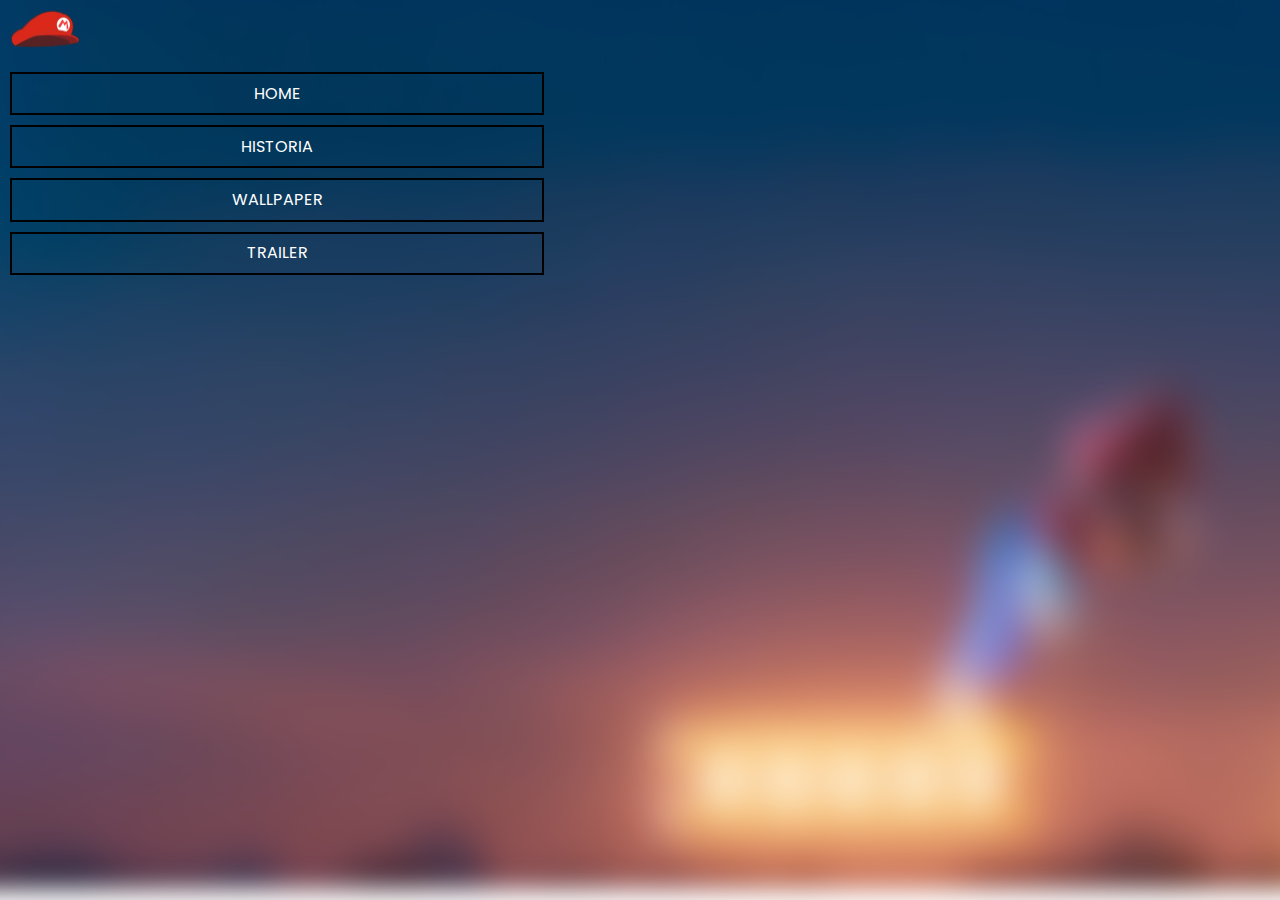
==== index.html @ 1cc5d531 "ultimas" ====
<!DOCTYPE html>
<html lang="pt-br">

<head>
    <meta charset="UTF-8">
    <meta name="viewport" content="width=device-width, initial-scale=1.0">
    <title>Mario </title>
    <link rel="stylesheet" href="estilo.css">
</head>

<body>
    <main class="conteudo">

        <img src="imagens/image 1.png" alt="fundo" class="fundo">

        <header class="cabecalho">

            <nav>
                <img src="imagens/logo-cap 1.png" alt="chapeu" class="chapeu">
                <a href="HOME" class="inf-cabe">HOME</a>
                <a href="HISTORIA" class="inf-cabe">HISTORIA</a>
                <a href="WALLPAPER" class="inf-cabe">WALLPAPER</a>
                <a href="TRAILER" class="inf-cabe">TRAILER</a>
            </nav>


        </header>
        









    </main>
</body>

</html>
---- estilo.css ----
@import url('https://fonts.googleapis.com/css2?family=Nunito:ital,wght@0,200..1000;1,200..1000&family=Poppins:ital,wght@0,100;0,200;0,300;0,400;0,500;0,600;0,700;0,800;0,900;1,100;1,200;1,300;1,400;1,500;1,600;1,700;1,800;1,900&display=swap');
html, body, div, span, applet, object, iframe,
h1, h2, h3, h4, h5, h6, p, blockquote, pre,
a, abbr, acronym, address, big, cite, code,
del, dfn, em, img, ins, kbd, q, s, samp,
small, strike, strong, sub, sup, tt, var,
b, u, i, center,
dl, dt, dd, ol, ul, li,
fieldset, form, label, legend,
table, caption, tbody, tfoot, thead, tr, th, td,
article, aside, canvas, details, embed, 
figure, figcaption, footer, header, hgroup, 
menu, nav, output, ruby, section, summary,
time, mark, audio, video {
	margin: 0;
	padding: 0;
	border: 0;
	font-size: 100%;
	font: inherit;
	vertical-align: baseline;
}
/* HTML5 display-role reset for older browsers */
article, aside, details, figcaption, figure, 
footer, header, hgroup, menu, nav, section {
	display: block;
}
body {
	line-height: 1;
}
ol, ul {
	list-style: none;
}
blockquote, q {
	quotes: none;
}
blockquote:before, blockquote:after,
q:before, q:after {
	content: '';
	content: none;
}
table {
	border-collapse: collapse;
	border-spacing: 0;
}

.fundo{
position: absolute;
width: 1920px;
height: 1080px;
left: -288px;
top: -191px;
background: url(image.png);
filter: blur(12.7px);
z-index: -1;
}
.cabecalho{
    background-color: transparent;
  }
  
.inf-cabe{
    margin: 10px;
    text-decoration: none;
    width: 530px;
    height: 39.15px;
   border: 2px solid black;
    
    color: white;
    font-family: "Poppins";
    display: flex;
    align-items: center;
    justify-content: center;
  }
.chapeu{
    margin: 10px;
    width: 70px;
    height: 39.15px;
    
    

}
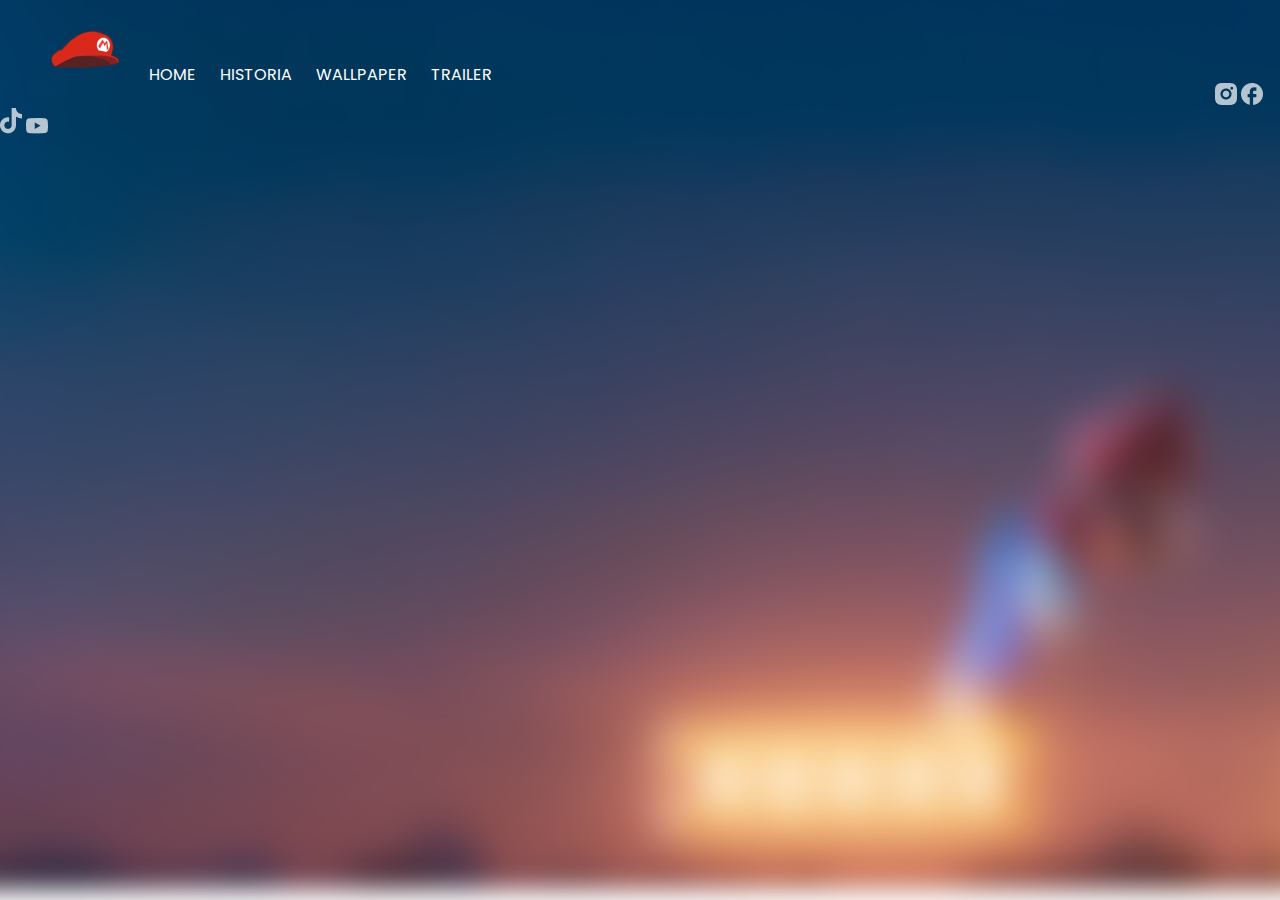
==== commit 9a7f8bac: "icones  das redes sociais" ====
--- a/index.html
+++ b/index.html
@@ -23,6 +23,12 @@
                 <a href="TRAILER" class="inf-cabe">TRAILER</a>
             </nav>
 
+            <nav >
+                <img src="imagens/instagram.png" alt="instagram-icone" class="instagram">
+                <img src="imagens/face.png" alt="facebook-icone" class="redes-sociais">
+                <img src="imagens/tiktok.png" alt="tiktok-icone" class="redes-sociais">
+                <img src="imagens/youtube.png" alt="youtube-icone" class="redes-sociais">
+            </nav>
 
         </header>
         
--- a/estilo.css
+++ b/estilo.css
@@ -61,20 +61,21 @@
     margin: 10px;
     text-decoration: none;
     width: 530px;
-    height: 39.15px;
-   border: 2px solid black;
-    
     color: white;
     font-family: "Poppins";
-    display: flex;
-    align-items: center;
-    justify-content: center;
   }
 .chapeu{
     margin: 10px;
     width: 70px;
-    height: 39.15px;
-    
-    
+    margin-right: 15px;
+    margin-left: 50px;
+    margin-top: 30px;
+
+}
+.instagram{
+  z-index: 1;
+  margin-left: 1215px;
+  margin-top: -40px;
+  
 
 }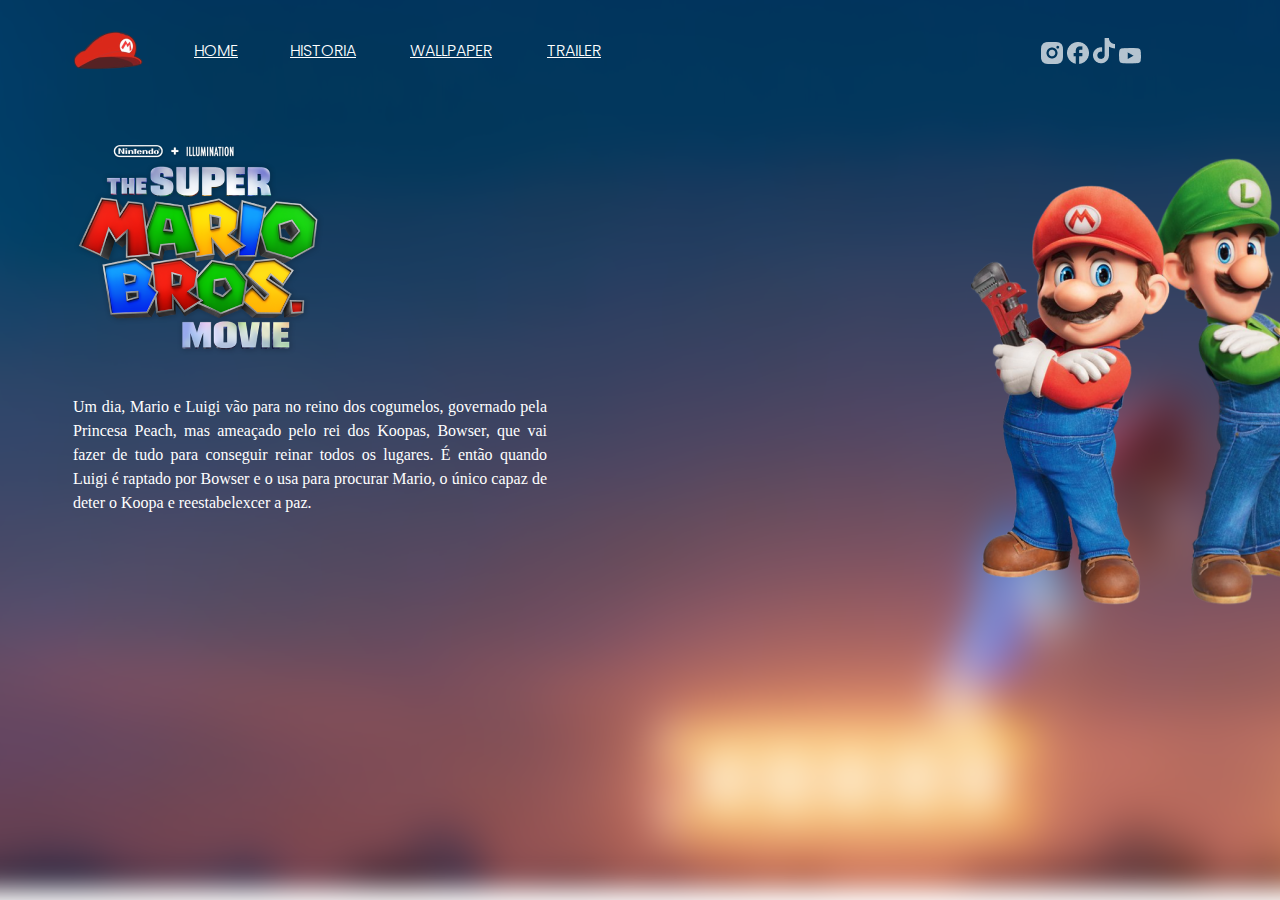
==== commit 6fed892f: "cabeçalho,icones,fotos e resumo" ====
--- a/index.html
+++ b/index.html
@@ -13,17 +13,17 @@
 
         <img src="imagens/image 1.png" alt="fundo" class="fundo">
 
-        <header class="cabecalho">
+        <header>
 
-            <nav>
-                <img src="imagens/logo-cap 1.png" alt="chapeu" class="chapeu">
-                <a href="HOME" class="inf-cabe">HOME</a>
-                <a href="HISTORIA" class="inf-cabe">HISTORIA</a>
-                <a href="WALLPAPER" class="inf-cabe">WALLPAPER</a>
-                <a href="TRAILER" class="inf-cabe">TRAILER</a>
+            <img src="imagens/logo-cap 1.png" alt="chapeu" class="chapeu">
+            <nav >
+                <a href="HOME" class="home">HOME</a>
+                <a href="HISTORIA" class="historia">HISTORIA</a>
+                <a href="WALLPAPER" class="wallpaper">WALLPAPER</a>
+                <a href="TRAILER" class="trailer">TRAILER</a>
             </nav>
 
-            <nav >
+            <nav class="icones">
                 <img src="imagens/instagram.png" alt="instagram-icone" class="instagram">
                 <img src="imagens/face.png" alt="facebook-icone" class="redes-sociais">
                 <img src="imagens/tiktok.png" alt="tiktok-icone" class="redes-sociais">
@@ -31,7 +31,22 @@
             </nav>
 
         </header>
-        
+
+        <div>
+            <div class="esquerda">
+                <img src="imagens/mario-and-luigi 1.png">
+            </div>
+
+            <div>
+                <img src="imagens/logo-movie 1.png" class="logo-filme">
+                <p class="resumo-filme ">Um dia, Mario e Luigi vão para no reino dos cogumelos, governado pela Princesa Peach, mas ameaçado pelo rei dos Koopas, Bowser, que vai fazer de tudo para conseguir reinar todos os lugares. É então quando Luigi é raptado por Bowser e o usa para procurar Mario, o único capaz de deter o Koopa e reestabelexcer a paz.</p>
+                <div class="botoes">
+                    
+
+                </div>
+            </div>
+        </div>
+
 
 
 
--- a/estilo.css
+++ b/estilo.css
@@ -53,29 +53,115 @@
 filter: blur(12.7px);
 z-index: -1;
 }
-.cabecalho{
-    background-color: transparent;
-  }
   
-.inf-cabe{
-    margin: 10px;
-    text-decoration: none;
-    width: 530px;
-    color: white;
-    font-family: "Poppins";
-  }
 .chapeu{
-    margin: 10px;
-    width: 70px;
-    margin-right: 15px;
-    margin-left: 50px;
-    margin-top: 30px;
+  width: 70px;
+  margin-left: 73px;
+  margin-top: 31px;
+}
 
+.home{
+  color: white;
+  position: absolute;
+  width: 45px;
+  height: 24px;
+  left: 194px;
+  top: 39px;
+  font-family: 'Poppins';
+  font-style: normal;
+  font-weight: 300;
+  font-size: 16px;
+  line-height: 150%;
+  display: flex;
+  align-items: center;
 }
-.instagram{
-  z-index: 1;
-  margin-left: 1215px;
-  margin-top: -40px;
+.historia{
+position: absolute;
+width: 69px;
+height: 24px;
+left: 290px;
+top: 39px;
+font-family: 'Poppins';
+font-style: normal;
+font-weight: 300;
+font-size: 16px;
+line-height: 150%;
+display: flex;
+align-items: center;
+color: white;
+}
+.wallpaper{
+position: absolute;
+width: 86px;
+height: 24px;
+left: 410px;
+top: 39px;
+font-family: 'Poppins';
+font-style: normal;
+font-weight: 300;
+font-size: 16px;
+line-height: 150%;
+display: flex;
+align-items: center;
+color: white;
+}
+.trailer{
+position: absolute;
+width: 56px;
+height: 24px;
+left: 547px;
+top: 39px;
+font-family: 'Poppins';
+font-style: normal;
+font-weight: 300;
+font-size: 16px;
+line-height: 150%;
+display: flex;
+align-items: center;
+color: white;
+}
+.icones{
+position: absolute;
+width: 136px;
+height: 25.26px;
+right: 87px;
+top: 38px;
+margin-left: 16px;
+margin-right: 16px;
+}
+.esquerda{
+position: absolute;
+width: 382px;
+height: 456px;
+left: 971px;
+top: 155px;
+background: url(mario-and-luigi.png);
+}
+.logo-filme{
+position: absolute;
+width: 250px;
+height: 211.54px;
+left: 74px;
+top: 144px;
+background: url(logo-movie.png);
+}
+.resumo-filme{
   
+position: absolute;
+width: 474px;
+height: 144px;
+left: 73px;
+top: 383px;
 
+font-family: 'Open Sans';
+font-style: normal;
+font-weight: 400;
+font-size: 16px;
+line-height: 150%;
+
+display: flex;
+align-items: center;
+text-align: justify;
+
+color: white;
 }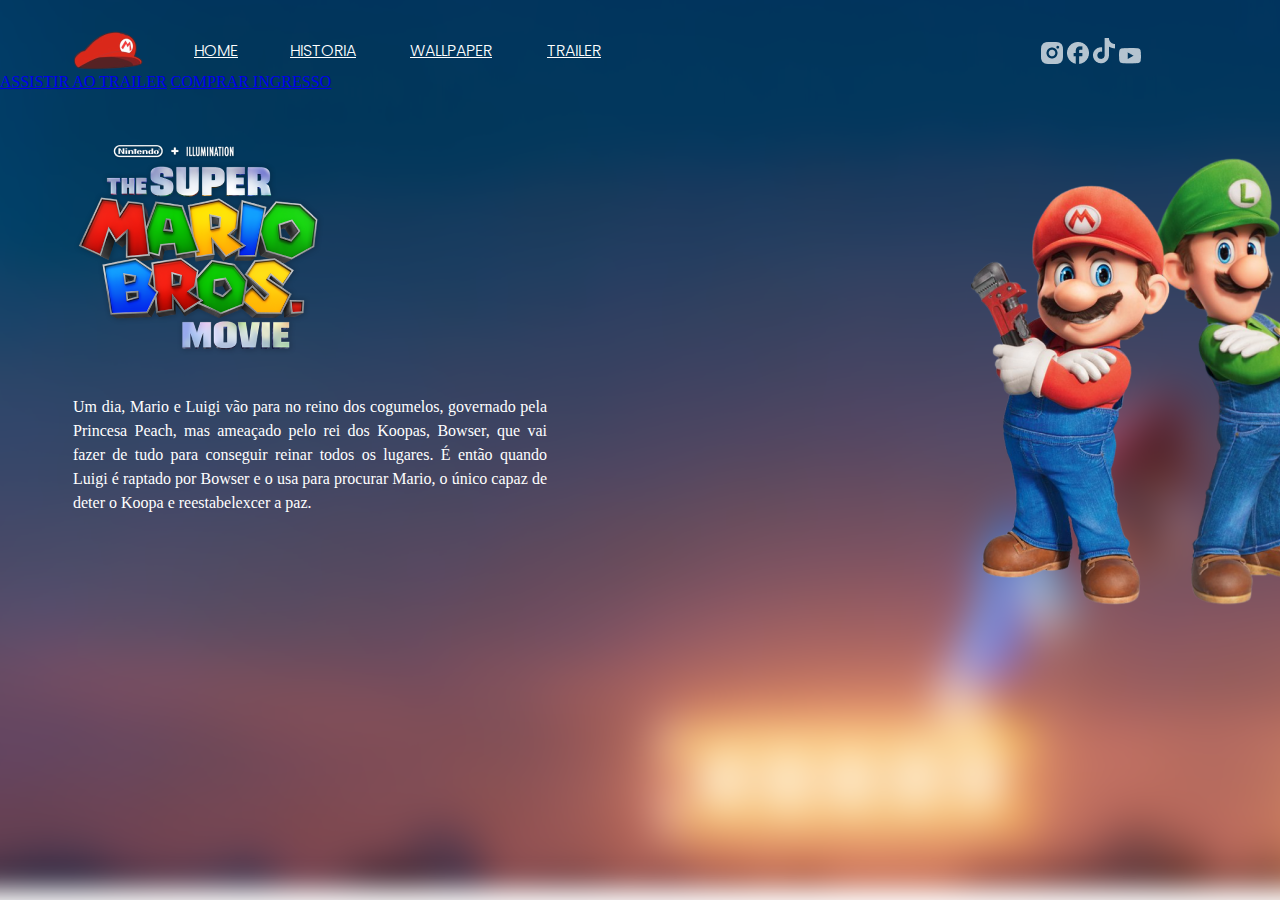
==== commit e804ce5e: "commit" ====
--- a/index.html
+++ b/index.html
@@ -6,6 +6,8 @@
     <meta name="viewport" content="width=device-width, initial-scale=1.0">
     <title>Mario </title>
     <link rel="stylesheet" href="estilo.css">
+    <link rel="stylesheet" href="um.css">
+    <link rel="stylesheet" href="dois.css">
 </head>
 
 <body>
@@ -39,13 +41,16 @@
 
             <div>
                 <img src="imagens/logo-movie 1.png" class="logo-filme">
+
                 <p class="resumo-filme ">Um dia, Mario e Luigi vão para no reino dos cogumelos, governado pela Princesa Peach, mas ameaçado pelo rei dos Koopas, Bowser, que vai fazer de tudo para conseguir reinar todos os lugares. É então quando Luigi é raptado por Bowser e o usa para procurar Mario, o único capaz de deter o Koopa e reestabelexcer a paz.</p>
-                <div class="botoes">
-                    
-
-                </div>
             </div>
+            <nav class="botoes">
+                <a href="botao-um.html" class="botao-um">ASSISTIR AO TRAILER</a>
+                <a href="botao-dois.html" class="botao-dois">COMPRAR INGRESSO</a>
+    
+            </nav>
         </div>
+        
 
 
 
--- a/estilo.css
+++ b/estilo.css
@@ -164,4 +164,5 @@
 text-align: justify;
 
 color: white;
-}+}
+
--- a/um.css
+++ b/um.css
@@ -0,0 +1,6 @@
+.body{
+    background-color: #AB2323;
+}
+.titulo{
+    color: white;
+}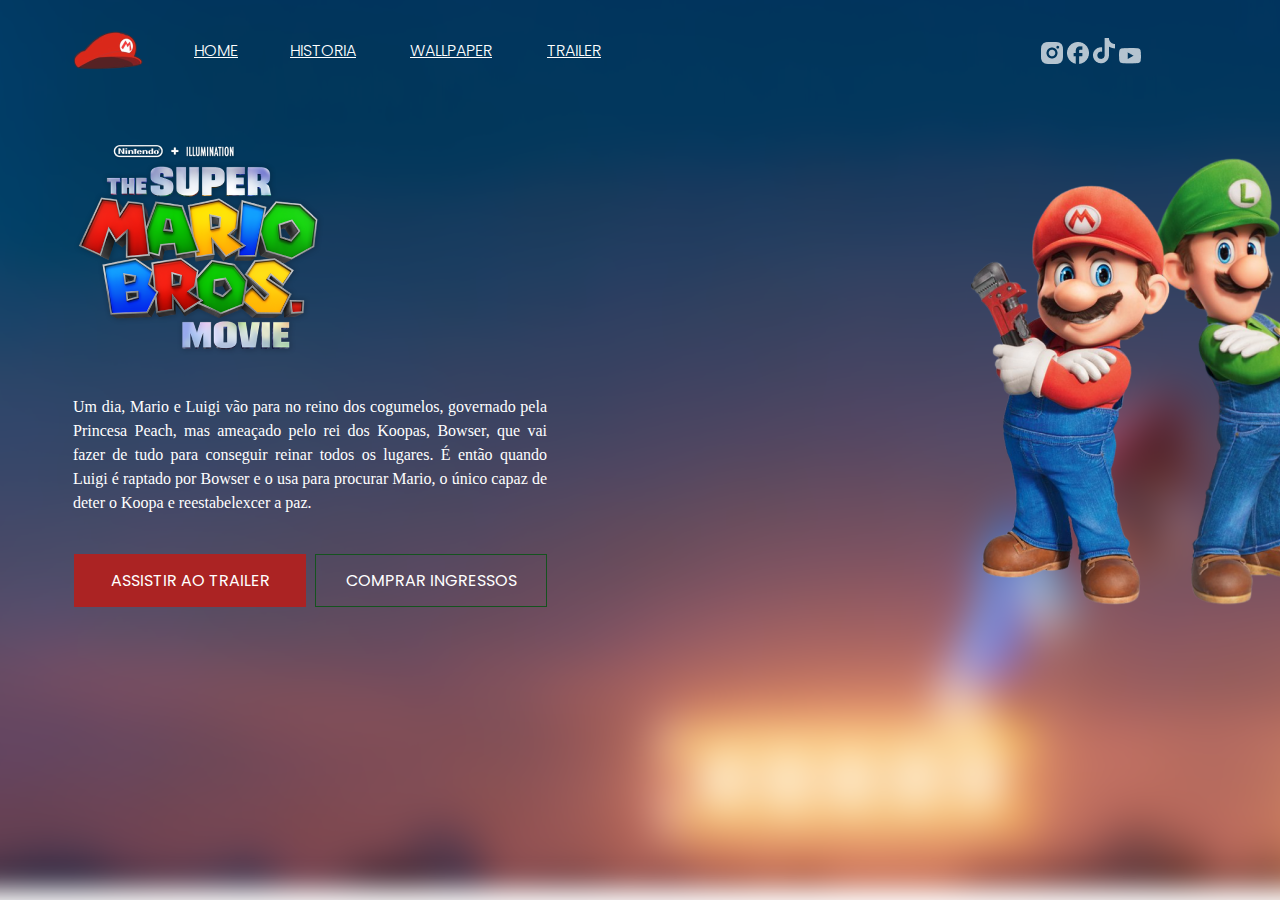
==== commit aeb2b067: "finalização do botao" ====
--- a/index.html
+++ b/index.html
@@ -6,8 +6,7 @@
     <meta name="viewport" content="width=device-width, initial-scale=1.0">
     <title>Mario </title>
     <link rel="stylesheet" href="estilo.css">
-    <link rel="stylesheet" href="um.css">
-    <link rel="stylesheet" href="dois.css">
+    
 </head>
 
 <body>
@@ -44,11 +43,10 @@
 
                 <p class="resumo-filme ">Um dia, Mario e Luigi vão para no reino dos cogumelos, governado pela Princesa Peach, mas ameaçado pelo rei dos Koopas, Bowser, que vai fazer de tudo para conseguir reinar todos os lugares. É então quando Luigi é raptado por Bowser e o usa para procurar Mario, o único capaz de deter o Koopa e reestabelexcer a paz.</p>
             </div>
-            <nav class="botoes">
-                <a href="botao-um.html" class="botao-um">ASSISTIR AO TRAILER</a>
-                <a href="botao-dois.html" class="botao-dois">COMPRAR INGRESSO</a>
-    
-            </nav>
+
+            <button class="botao1">ASSISTIR AO TRAILER</button>
+
+            <button class="botao2">COMPRAR INGRESSOS</button>
         </div>
         
 
--- a/estilo.css
+++ b/estilo.css
@@ -165,4 +165,41 @@
 
 color: white;
 }
-
+.botao1{
+  /* Rectangle 4 */
+
+box-sizing: border-box;
+
+position: absolute;
+width: 232px;
+height: 53px;
+left: 74px;
+top: 554px;
+
+background: #AB2323;
+border: 1px solid #AB2323;
+
+color: white;
+font-family: "Poppins";
+font-size: 16px;
+}
+.botao2{
+  /* Rectangle 5 */
+background: transparent;
+box-sizing:  border-box;
+
+position: absolute;
+width: 232px;
+height: 53px;
+left: 315px;
+top: 554px;
+
+border: 1px solid #14531E;
+
+color: white;
+font-family: "Poppins";
+font-size: 16px;
+
+
+
+}